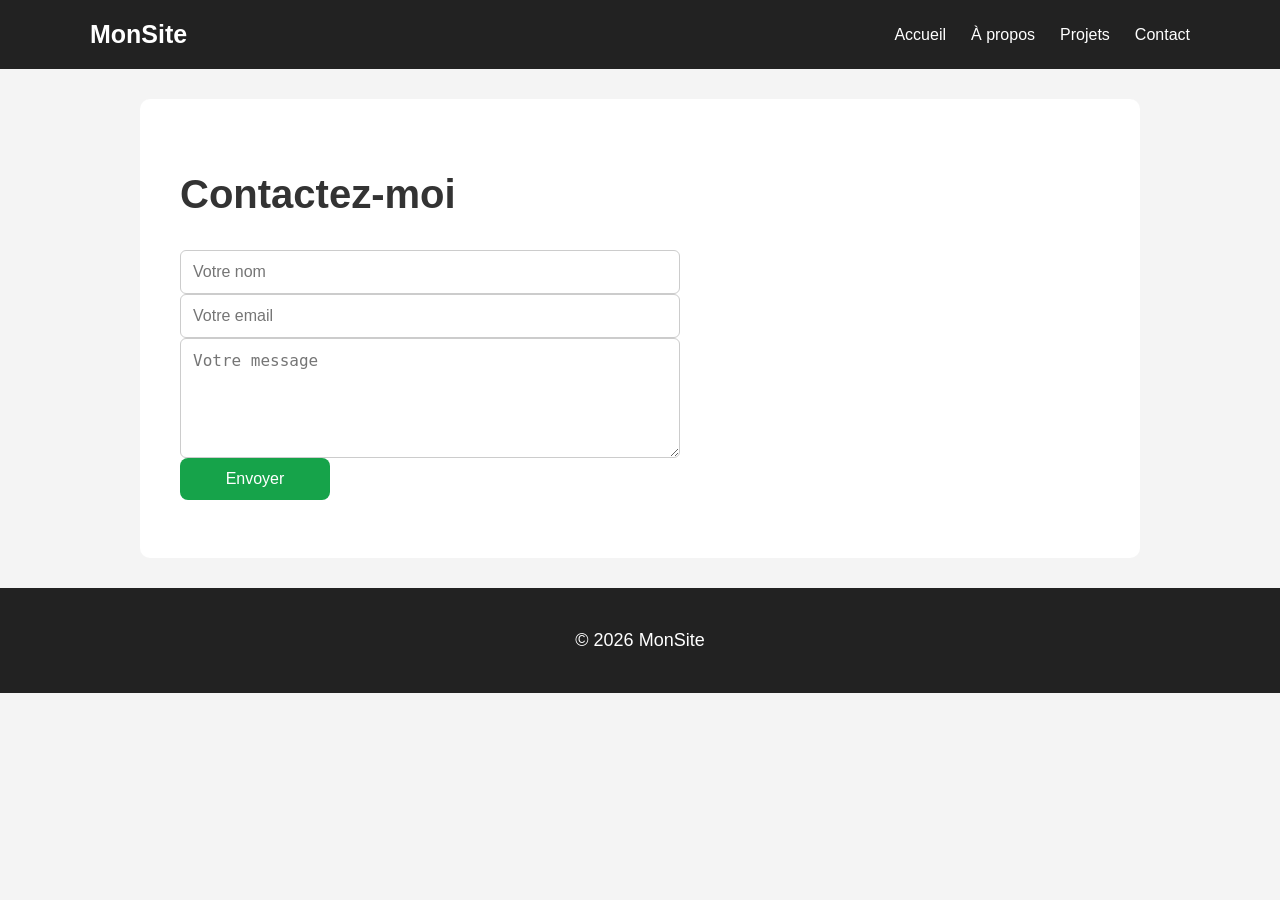
==== contact.html @ d618d9b3 "Premier site web" ====
<!DOCTYPE html>
<html lang="fr">

<head>

    <meta charset="UTF-8">

    <meta name="viewport"
          content="width=device-width, initial-scale=1.0">

    <title>Contact - MonSite</title>

    <link rel="stylesheet" href="style.css">

</head>

<body>

<header>

    <nav>

        <div class="logo">
            MonSite
        </div>

        <button id="menuBouton" class="menu-bouton">
            ☰
        </button>

        <ul id="menu" class="menu">

            <li>
                <a href="index.html">Accueil</a>
            </li>

            <li>
                <a href="apropos.html">À propos</a>
            </li>

            <li>
                <a href="projets.html">Projets</a>
            </li>

            <li>
                <a href="contact.html">Contact</a>
            </li>

        </ul>

    </nav>

</header>


<main>

    <section>

        <h1>Contactez-moi</h1>

        <form id="contactForm">

            <input
                type="text"
                id="nom"
                placeholder="Votre nom"
            >

            <input
                type="email"
                id="email"
                placeholder="Votre email"
            >

            <textarea
                id="messageContact"
                placeholder="Votre message"
            ></textarea>

            <button type="submit">
                Envoyer
            </button>

        </form>

        <p id="resultat"></p>

    </section>

</main>


<footer>

    <p>
        © 2026 MonSite
    </p>

</footer>


<script src="script.js"></script>

</body>

</html>
---- style.css ----
* {
    box-sizing: border-box;
}

body {
    margin: 0;
    font-family: Arial, sans-serif;
    background-color: #f4f4f4;
    color: #333;
}


/* NAVIGATION */

header {
    background-color: #222;
    padding: 20px 40px;
}

nav {
    max-width: 1100px;
    margin: auto;

    display: flex;
    justify-content: space-between;
    align-items: center;
}


/* LOGO */

.logo {
    color: white;
    font-size: 25px;
    font-weight: bold;
}


/* MENU */

.menu {
    display: flex;
    gap: 25px;

    list-style: none;
    margin: 0;
    padding: 0;
}

.menu a {
    color: white;
    text-decoration: none;
    font-size: 16px;
}

.menu a:hover {
    color: #60a5fa;
}


/* CONTENU */

main {
    max-width: 1000px;
    margin: auto;
}


/* SECTIONS */

section {
    background-color: white;
    margin: 30px 0;
    padding: 40px;
    border-radius: 10px;
}

h1 {
    font-size: 40px;
}

h2 {
    color: #16a34a;
}

p {
    font-size: 18px;
    line-height: 1.6;
}


/* BOUTON */

button {
    background-color: #16a34a;
    color: white;

    border: none;
    padding: 12px 25px;

    border-radius: 8px;

    font-size: 16px;

    cursor: pointer;
}

button:hover {
    background-color: #1d4ed8;
}


/* CARTES */

.competences {
    display: flex;
    gap: 20px;
}

.carte {
    flex: 1;

    padding: 25px;

    background-color: #f4f4f4;

    border-radius: 10px;
}


/* FOOTER */

footer {
    background-color: #222;
    color: white;

    text-align: center;

    padding: 20px;
}
@media (max-width: 700px) {

    nav {
        position: relative;
    }

    .menu-bouton {
        display: block;
    }

    .menu {
        display: none;

        flex-direction: column;

        width: 100%;

        text-align: center;

        padding-top: 20px;
    }

    .menu.actif {
        display: flex;
    }

    .competences {
        flex-direction: column;
    }

    section {
        margin: 15px;
        padding: 25px;
    }



}
form {
    display: flex;
    flex-direction: column;
    max-width: 500px;
}

input,
textarea {
    padding: 12px;

    border: 1px solid #ccc;

    border-radius: 6px;

    font-size: 16px;
}

textarea {
    min-height: 120px;
    resize: vertical;
}

form button {
    width: 150px;
}
.menu-bouton {
    display: none;

    background: none;
    color: white;

    border: none;

    font-size: 30px;

    cursor: pointer;
}
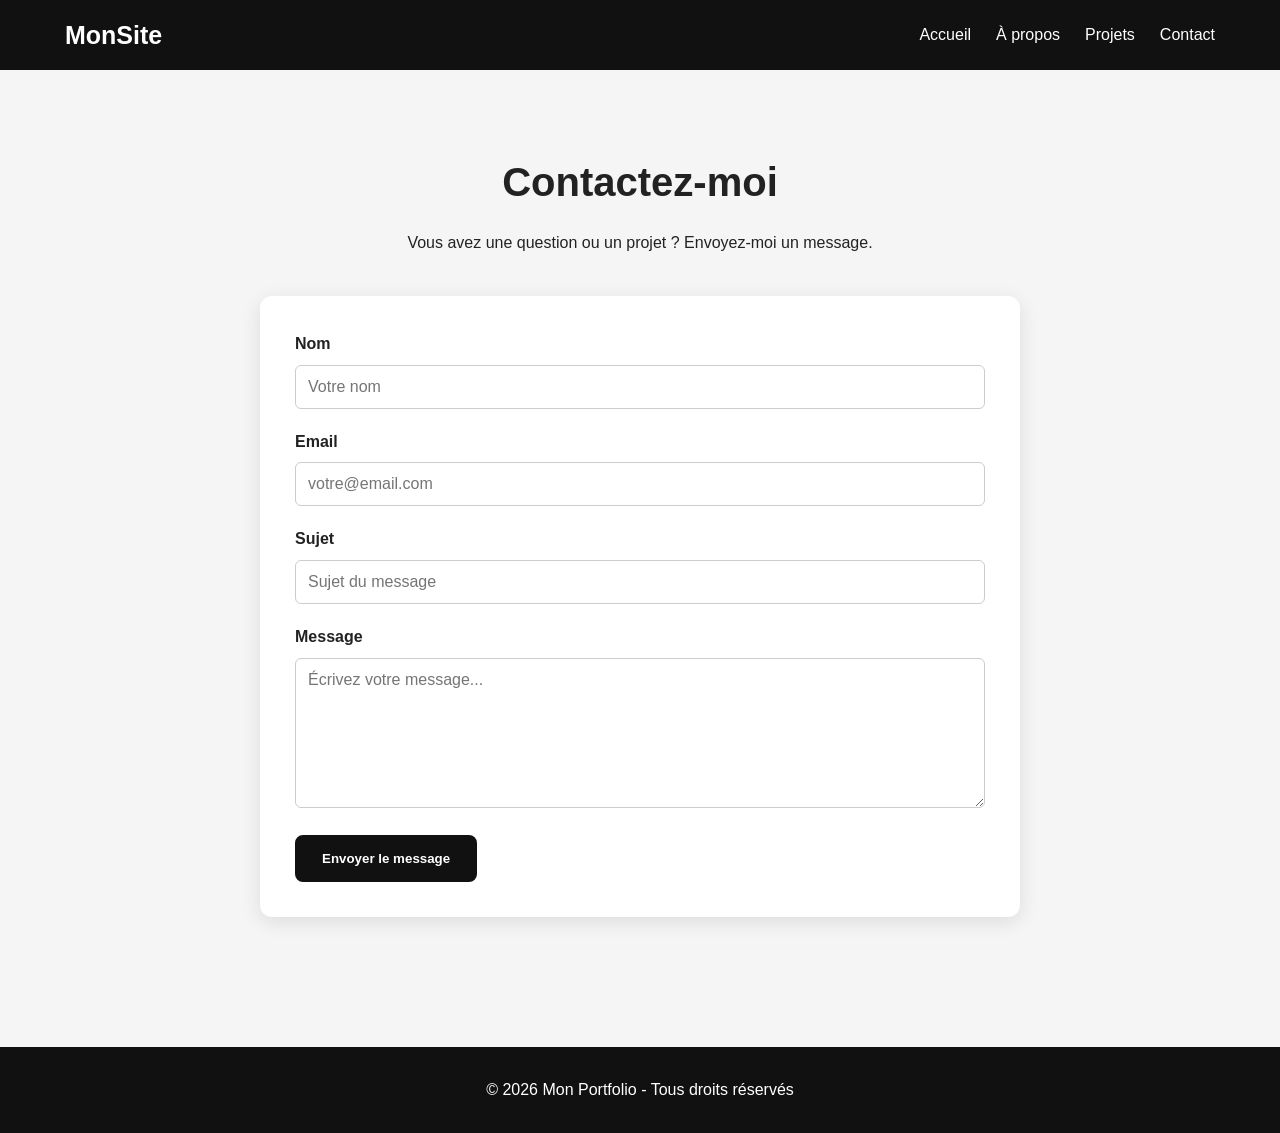
==== commit a4b525a5: "Ajout du formulaire de contact" ====
--- a/contact.html
+++ b/contact.html
@@ -2,105 +2,165 @@
 <html lang="fr">
 
 <head>
+    <meta charset="UTF-8">
+    <meta name="viewport" content="width=device-width, initial-scale=1.0">
 
-    <meta charset="UTF-8">
-
-    <meta name="viewport"
-          content="width=device-width, initial-scale=1.0">
-
-    <title>Contact - MonSite</title>
+    <title>Contact - Mon Portfolio</title>
 
     <link rel="stylesheet" href="style.css">
-
 </head>
 
 <body>
 
-<header>
+    <!-- MENU -->
 
-    <nav>
+    <header>
 
-        <div class="logo">
-            MonSite
-        </div>
+        <nav>
 
-        <button id="menuBouton" class="menu-bouton">
-            ☰
-        </button>
+            <div class="logo">
+                MonSite
+            </div>
 
-        <ul id="menu" class="menu">
+            <button id="menuBouton" class="menu-bouton">
+                ☰
+            </button>
 
-            <li>
-                <a href="index.html">Accueil</a>
-            </li>
+            <ul id="menu" class="menu">
 
-            <li>
-                <a href="apropos.html">À propos</a>
-            </li>
+                <li>
+                    <a href="index.html">Accueil</a>
+                </li>
 
-            <li>
-                <a href="projets.html">Projets</a>
-            </li>
+                <li>
+                    <a href="apropos.html">À propos</a>
+                </li>
 
-            <li>
-                <a href="contact.html">Contact</a>
-            </li>
+                <li>
+                    <a href="projets.html">Projets</a>
+                </li>
 
-        </ul>
+                <li>
+                    <a href="contact.html">Contact</a>
+                </li>
 
-    </nav>
+            </ul>
 
-</header>
+        </nav>
+
+    </header>
 
 
-<main>
+    <!-- CONTACT -->
 
-    <section>
+    <main>
 
-        <h1>Contactez-moi</h1>
+        <section class="contact-section">
 
-        <form id="contactForm">
+            <h1>Contactez-moi</h1>
 
-            <input
-                type="text"
-                id="nom"
-                placeholder="Votre nom"
-            >
-
-            <input
-                type="email"
-                id="email"
-                placeholder="Votre email"
-            >
-
-            <textarea
-                id="messageContact"
-                placeholder="Votre message"
-            ></textarea>
-
-            <button type="submit">
-                Envoyer
-            </button>
-
-        </form>
-
-        <p id="resultat"></p>
-
-    </section>
-
-</main>
+            <p class="description">
+                Vous avez une question ou un projet ?
+                Envoyez-moi un message.
+            </p>
 
 
-<footer>
+            <form id="contactForm" class="contact-form">
 
-    <p>
-        © 2026 MonSite
-    </p>
+                <div class="form-group">
 
-</footer>
+                    <label for="nom">
+                        Nom
+                    </label>
+
+                    <input
+                        type="text"
+                        id="nom"
+                        name="nom"
+                        placeholder="Votre nom"
+                        required
+                    >
+
+                </div>
 
 
-<script src="script.js"></script>
+                <div class="form-group">
+
+                    <label for="email">
+                        Email
+                    </label>
+
+                    <input
+                        type="email"
+                        id="email"
+                        name="email"
+                        placeholder="votre@email.com"
+                        required
+                    >
+
+                </div>
+
+
+                <div class="form-group">
+
+                    <label for="sujet">
+                        Sujet
+                    </label>
+
+                    <input
+                        type="text"
+                        id="sujet"
+                        name="sujet"
+                        placeholder="Sujet du message"
+                        required
+                    >
+
+                </div>
+
+
+                <div class="form-group">
+
+                    <label for="message">
+                        Message
+                    </label>
+
+                    <textarea
+                        id="message"
+                        name="message"
+                        placeholder="Écrivez votre message..."
+                        required
+                    ></textarea>
+
+                </div>
+
+
+                <button
+                    type="submit"
+                    class="btn">
+                    Envoyer le message
+                </button>
+
+                <p id="messageForm"></p>
+
+            </form>
+
+        </section>
+
+    </main>
+
+
+    <!-- FOOTER -->
+
+    <footer>
+
+        <p>
+            © 2026 Mon Portfolio - Tous droits réservés
+        </p>
+
+    </footer>
+
+
+    <script src="script.js"></script>
 
 </body>
 
--- a/style.css
+++ b/style.css
@@ -1,33 +1,46 @@
+/* ========================================
+   RESET
+======================================== */
+
 * {
+    margin: 0;
+    padding: 0;
     box-sizing: border-box;
 }
 
+html {
+    scroll-behavior: smooth;
+}
+
 body {
-    margin: 0;
     font-family: Arial, sans-serif;
-    background-color: #f4f4f4;
-    color: #333;
-}
-
-
-/* NAVIGATION */
+    line-height: 1.6;
+    background-color: #f5f5f5;
+    color: #222;
+}
+
+
+/* ========================================
+   NAVIGATION
+======================================== */
 
 header {
-    background-color: #222;
-    padding: 20px 40px;
+    background-color: #111;
+    position: sticky;
+    top: 0;
+    z-index: 1000;
 }
 
 nav {
-    max-width: 1100px;
+    max-width: 1200px;
     margin: auto;
 
     display: flex;
     justify-content: space-between;
     align-items: center;
-}
-
-
-/* LOGO */
+
+    padding: 15px 25px;
+}
 
 .logo {
     color: white;
@@ -35,113 +48,518 @@
     font-weight: bold;
 }
 
-
-/* MENU */
-
 .menu {
     display: flex;
+
+    list-style: none;
+
     gap: 25px;
 
-    list-style: none;
     margin: 0;
     padding: 0;
 }
 
+.menu li {
+    list-style: none;
+}
+
 .menu a {
     color: white;
+
     text-decoration: none;
+
     font-size: 16px;
+
+    transition: 0.3s;
 }
 
 .menu a:hover {
-    color: #60a5fa;
-}
-
-
-/* CONTENU */
-
-main {
+    opacity: 0.7;
+}
+
+
+/* ========================================
+   BOUTON MENU MOBILE
+======================================== */
+
+.menu-bouton {
+    display: none;
+
+    background: none;
+
+    border: none;
+
+    color: white;
+
+    font-size: 32px;
+
+    cursor: pointer;
+}
+
+
+/* ========================================
+   HERO / ACCUEIL
+======================================== */
+
+.hero {
+    min-height: 80vh;
+
+    display: flex;
+
+    justify-content: center;
+
+    align-items: center;
+
+    text-align: center;
+
+    padding: 80px 20px;
+
+    background-color: white;
+}
+
+.hero-text {
+    max-width: 800px;
+}
+
+.petit-titre {
+    font-size: 14px;
+
+    letter-spacing: 3px;
+
+    margin-bottom: 20px;
+}
+
+.hero h1 {
+    font-size: 50px;
+
+    margin-bottom: 10px;
+}
+
+.hero h1 span {
+    font-weight: bold;
+}
+
+.hero h2 {
+    font-size: 28px;
+
+    margin-bottom: 20px;
+}
+
+.hero p {
+    font-size: 18px;
+
+    line-height: 1.7;
+}
+
+.hero-buttons {
+    margin-top: 30px;
+
+    display: flex;
+
+    justify-content: center;
+
+    gap: 15px;
+}
+
+
+/* ========================================
+   BOUTONS
+======================================== */
+
+.btn {
+    display: inline-block;
+
+    padding: 14px 25px;
+
+    background-color: #111;
+
+    color: white;
+
+    text-decoration: none;
+
+    border-radius: 8px;
+
+    font-weight: bold;
+
+    border: 2px solid #111;
+
+    transition: 0.3s;
+}
+
+.btn:hover {
+    transform: translateY(-3px);
+
+    opacity: 0.8;
+}
+
+.btn.secondaire {
+    background-color: transparent;
+
+    color: #111;
+}
+
+
+/* ========================================
+   SECTIONS
+======================================== */
+
+section {
+    padding: 80px 20px;
+}
+
+.description {
+    max-width: 650px;
+
+    margin: 0 auto 40px;
+
+    text-align: center;
+
+    line-height: 1.7;
+}
+
+
+/* ========================================
+   COMPETENCES
+======================================== */
+
+.competences-section {
+    text-align: center;
+
+    background-color: #f5f5f5;
+}
+
+.competences-section h2 {
+    font-size: 36px;
+
+    margin-bottom: 15px;
+}
+
+.competences {
     max-width: 1000px;
+
     margin: auto;
-}
-
-
-/* SECTIONS */
-
-section {
+
+    display: grid;
+
+    grid-template-columns: repeat(3, 1fr);
+
+    gap: 25px;
+}
+
+.competence {
     background-color: white;
-    margin: 30px 0;
-    padding: 40px;
-    border-radius: 10px;
-}
-
-h1 {
+
+    padding: 30px;
+
+    border-radius: 12px;
+
+    box-shadow: 0 5px 20px rgba(0, 0, 0, 0.1);
+
+    transition: 0.3s;
+}
+
+.competence:hover {
+    transform: translateY(-8px);
+}
+
+.competence h3 {
+    font-size: 24px;
+
+    margin-bottom: 15px;
+}
+
+.competence p {
+    line-height: 1.6;
+}
+
+
+/* ========================================
+   PAGE PROJETS
+======================================== */
+
+.projets-section {
+    max-width: 1100px;
+
+    margin: auto;
+
+    padding: 80px 20px;
+
+    text-align: center;
+}
+
+.projets-section > h1 {
     font-size: 40px;
-}
-
-h2 {
-    color: #16a34a;
-}
-
-p {
-    font-size: 18px;
+
+    margin-bottom: 15px;
+}
+
+.projets-container {
+    display: grid;
+
+    grid-template-columns: repeat(3, 1fr);
+
+    gap: 30px;
+
+    margin-top: 50px;
+}
+
+.projet {
+    background-color: white;
+
+    overflow: hidden;
+
+    border-radius: 12px;
+
+    box-shadow: 0 5px 20px rgba(0, 0, 0, 0.1);
+
+    text-align: left;
+
+    transition: 0.3s;
+}
+
+.projet:hover {
+    transform: translateY(-8px);
+}
+
+
+/* ========================================
+   IMAGES DES PROJETS
+======================================== */
+
+.projet-image {
+    height: 220px;
+
+    overflow: hidden;
+
+    background-color: #ddd;
+}
+
+.projet-image img {
+    width: 100%;
+
+    height: 100%;
+
+    object-fit: cover;
+
+    display: block;
+
+    transition: transform 0.4s;
+}
+
+.projet:hover .projet-image img {
+    transform: scale(1.08);
+}
+
+
+/* ========================================
+   CONTENU PROJET
+======================================== */
+
+.projet-contenu {
+    padding: 25px;
+}
+
+.projet-contenu h2 {
+    margin-bottom: 15px;
+}
+
+.projet-contenu p {
     line-height: 1.6;
-}
-
-
-/* BOUTON */
-
-button {
-    background-color: #16a34a;
+
+    margin-bottom: 10px;
+}
+
+
+/* ========================================
+   TECHNOLOGIES
+======================================== */
+
+.technologies {
+    display: flex;
+
+    flex-wrap: wrap;
+
+    gap: 8px;
+
+    margin: 20px 0;
+}
+
+.technologies span {
+    padding: 6px 10px;
+
+    background-color: #eee;
+
+    border-radius: 5px;
+
+    font-size: 13px;
+
+    font-weight: bold;
+}
+
+
+/* ========================================
+   PAGE CONTACT
+======================================== */
+
+.contact-section {
+    max-width: 800px;
+
+    margin: auto;
+
+    padding: 80px 20px;
+}
+
+.contact-section h1 {
+    text-align: center;
+
+    font-size: 40px;
+
+    margin-bottom: 15px;
+}
+
+.contact-form {
+    background-color: white;
+
+    padding: 35px;
+
+    border-radius: 12px;
+
+    box-shadow: 0 5px 20px rgba(0, 0, 0, 0.1);
+
+    margin-top: 40px;
+}
+
+.form-group {
+    margin-bottom: 20px;
+}
+
+.form-group label {
+    display: block;
+
+    margin-bottom: 8px;
+
+    font-weight: bold;
+}
+
+.form-group input,
+.form-group textarea {
+    width: 100%;
+
+    padding: 12px;
+
+    border: 1px solid #ccc;
+
+    border-radius: 6px;
+
+    font-family: Arial, sans-serif;
+
+    font-size: 16px;
+
+    outline: none;
+}
+
+.form-group input:focus,
+.form-group textarea:focus {
+    border-color: #111;
+}
+
+.form-group textarea {
+    min-height: 150px;
+
+    resize: vertical;
+}
+
+.contact-form button {
+    cursor: pointer;
+}
+
+
+/* ========================================
+   A PROPOS
+======================================== */
+
+.apropos-section {
+    max-width: 900px;
+
+    margin: auto;
+
+    padding: 80px 20px;
+}
+
+.apropos-section h1 {
+    text-align: center;
+
+    font-size: 40px;
+
+    margin-bottom: 30px;
+}
+
+.apropos-contenu {
+    background-color: white;
+
+    padding: 35px;
+
+    border-radius: 12px;
+
+    box-shadow: 0 5px 20px rgba(0, 0, 0, 0.1);
+}
+
+.apropos-contenu p {
+    line-height: 1.8;
+
+    margin-bottom: 20px;
+}
+
+
+/* ========================================
+   FOOTER
+======================================== */
+
+footer {
+    background-color: #111;
+
     color: white;
 
-    border: none;
-    padding: 12px 25px;
-
-    border-radius: 8px;
-
-    font-size: 16px;
-
-    cursor: pointer;
-}
-
-button:hover {
-    background-color: #1d4ed8;
-}
-
-
-/* CARTES */
-
-.competences {
-    display: flex;
-    gap: 20px;
-}
-
-.carte {
-    flex: 1;
-
-    padding: 25px;
-
-    background-color: #f4f4f4;
-
-    border-radius: 10px;
-}
-
-
-/* FOOTER */
-
-footer {
-    background-color: #222;
-    color: white;
-
     text-align: center;
 
-    padding: 20px;
-}
+    padding: 30px 20px;
+
+    margin-top: 50px;
+}
+
+footer p {
+    margin: 0;
+}
+
+
+/* ========================================
+   RESPONSIVE - TABLETTE
+======================================== */
+
+@media (max-width: 900px) {
+
+    .competences {
+        grid-template-columns: repeat(2, 1fr);
+    }
+
+    .projets-container {
+        grid-template-columns: repeat(2, 1fr);
+    }
+}
+
+
+/* ========================================
+   RESPONSIVE - TELEPHONE
+======================================== */
+
 @media (max-width: 700px) {
+
+    /* MENU */
 
     nav {
         position: relative;
+
+        padding: 15px 20px;
     }
 
     .menu-bouton {
@@ -151,65 +569,136 @@
     .menu {
         display: none;
 
+        position: absolute;
+
+        top: 60px;
+
+        left: 0;
+
+        width: 100%;
+
         flex-direction: column;
 
-        width: 100%;
+        gap: 0;
 
         text-align: center;
 
-        padding-top: 20px;
+        background-color: #111;
+
+        padding: 10px 0;
     }
 
     .menu.actif {
         display: flex;
     }
 
+    .menu li {
+        padding: 15px;
+    }
+
+    .menu a {
+        font-size: 17px;
+    }
+
+
+    /* HERO */
+
+    .hero {
+        min-height: 75vh;
+
+        padding: 60px 20px;
+    }
+
+    .hero h1 {
+        font-size: 35px;
+    }
+
+    .hero h2 {
+        font-size: 22px;
+    }
+
+    .hero p {
+        font-size: 16px;
+    }
+
+
+    /* BOUTONS */
+
+    .hero-buttons {
+        flex-direction: column;
+
+        align-items: center;
+    }
+
+    .hero-buttons .btn {
+        width: 100%;
+
+        max-width: 300px;
+
+        text-align: center;
+    }
+
+
+    /* SECTIONS */
+
+    section {
+        padding: 50px 20px;
+    }
+
+
+    /* COMPETENCES */
+
     .competences {
-        flex-direction: column;
-    }
-
-    section {
-        margin: 15px;
-        padding: 25px;
-    }
-
-
-
-}
-form {
-    display: flex;
-    flex-direction: column;
-    max-width: 500px;
-}
-
-input,
-textarea {
-    padding: 12px;
-
-    border: 1px solid #ccc;
-
-    border-radius: 6px;
-
-    font-size: 16px;
-}
-
-textarea {
-    min-height: 120px;
-    resize: vertical;
-}
-
-form button {
-    width: 150px;
-}
-.menu-bouton {
-    display: none;
-
-    background: none;
-    color: white;
-
-    border: none;
-
-    font-size: 30px;
-
-    cursor: pointer;
+        grid-template-columns: 1fr;
+    }
+
+    .competences-section h2 {
+        font-size: 30px;
+    }
+
+
+    /* PROJETS */
+
+    .projets-container {
+        grid-template-columns: 1fr;
+    }
+
+    .projets-section {
+        padding: 50px 20px;
+    }
+
+    .projets-section > h1 {
+        font-size: 32px;
+    }
+
+
+    /* CONTACT */
+
+    .contact-section {
+        padding: 50px 20px;
+    }
+
+    .contact-section h1 {
+        font-size: 32px;
+    }
+
+    .contact-form {
+        padding: 25px 20px;
+    }
+
+
+    /* A PROPOS */
+
+    .apropos-section {
+        padding: 50px 20px;
+    }
+
+    .apropos-section h1 {
+        font-size: 32px;
+    }
+
+    .apropos-contenu {
+        padding: 25px 20px;
+    }
+
 }
